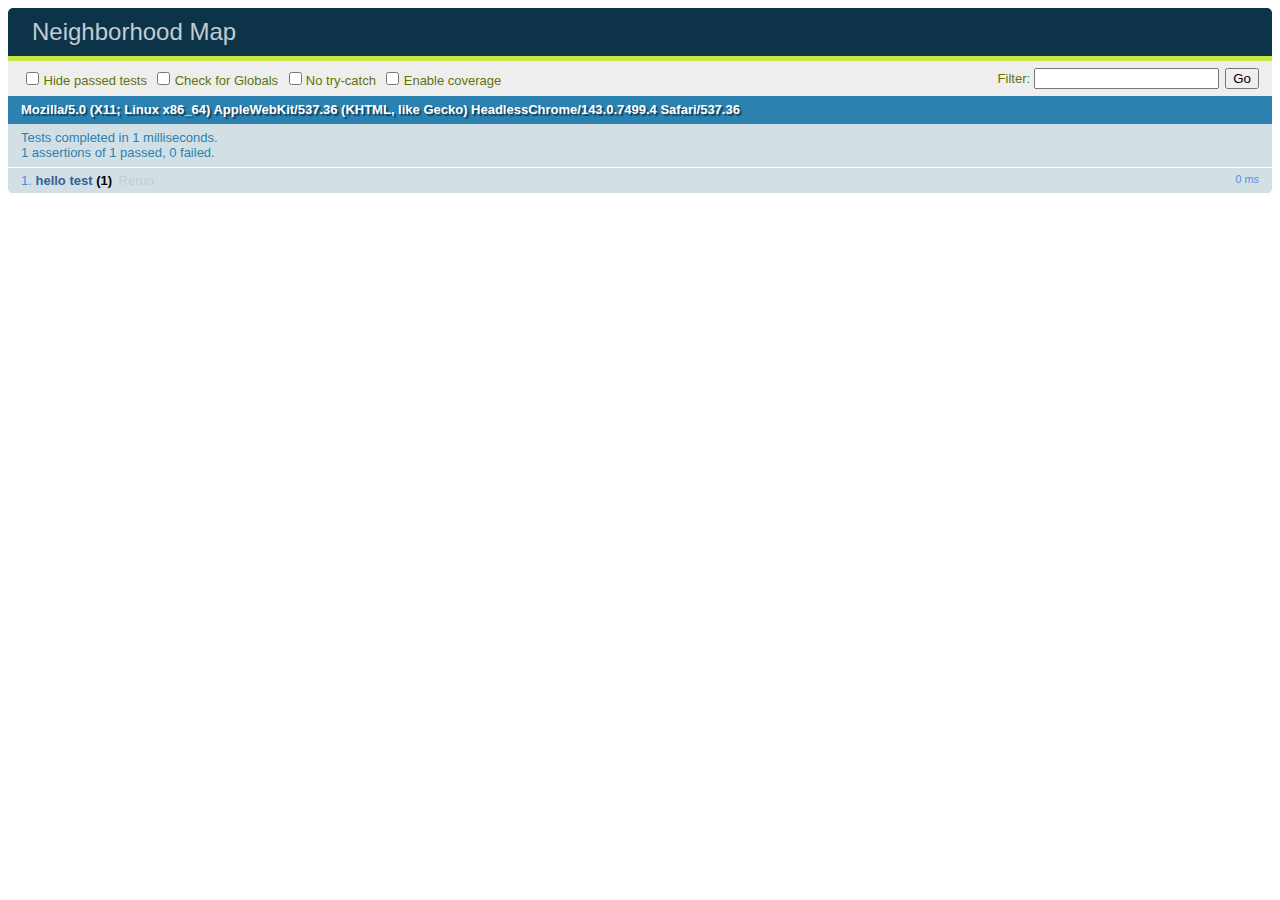
==== test/index.html @ 1832f55f "added qunit infrastructure" ====
<!DOCTYPE html>
<html lang="en">

<head>
    <meta charset="UTF-8">
    <title>Neighborhood Map</title>
    <link rel="stylesheet" href="css/qunit-1.17.1.css">
</head>

<body>
    <div id="qunit"></div>
    <div id="qunit-fixture"></div>
    <!--
    <script src="https://maps.googleapis.com/maps/api/js?key=AIzaSyBQ7Uhj2LmBn2yDp488Zh1YZCXB0ObiLM0" type="text/javascript"></script>
    <script src="https://maps.googleapis.com/maps/api/js?libraries=places" type="text/javascript"></script>
-->
    <script type="text/javascript">
        var CODE_IS_UNDER_TEST = true;
    </script>
    <script src="../js/jquery-2.1.3.min.js" type="text/javascript"></script>
    <script src="../js/knockout-3.0.0.js" type="text/javascript"></script>
    <script src="../js/script.js" type="text/javascript"></script>
    <script src="js/qunit-1.17.1.js" type="text/javascript"></script>
    <script src="js/blanket.1.1.5.min.js" type="text/javascript"></script>
    <script src="js/test-script.js" type="text/javascript" data-cover></script>
</body>

</html>
---- test/css/qunit-1.17.1.css ----
/*!
 * QUnit 1.17.1
 * http://qunitjs.com/
 *
 * Copyright jQuery Foundation and other contributors
 * Released under the MIT license
 * http://jquery.org/license
 *
 * Date: 2015-01-20T19:39Z
 */

/** Font Family and Sizes */

#qunit-tests, #qunit-header, #qunit-banner, #qunit-testrunner-toolbar, #qunit-userAgent, #qunit-testresult {
	font-family: "Helvetica Neue Light", "HelveticaNeue-Light", "Helvetica Neue", Calibri, Helvetica, Arial, sans-serif;
}

#qunit-testrunner-toolbar, #qunit-userAgent, #qunit-testresult, #qunit-tests li { font-size: small; }
#qunit-tests { font-size: smaller; }


/** Resets */

#qunit-tests, #qunit-header, #qunit-banner, #qunit-userAgent, #qunit-testresult, #qunit-modulefilter {
	margin: 0;
	padding: 0;
}


/** Header */

#qunit-header {
	padding: 0.5em 0 0.5em 1em;

	color: #8699A4;
	background-color: #0D3349;

	font-size: 1.5em;
	line-height: 1em;
	font-weight: 400;

	border-radius: 5px 5px 0 0;
}

#qunit-header a {
	text-decoration: none;
	color: #C2CCD1;
}

#qunit-header a:hover,
#qunit-header a:focus {
	color: #FFF;
}

#qunit-testrunner-toolbar label {
	display: inline-block;
	padding: 0 0.5em 0 0.1em;
}

#qunit-banner {
	height: 5px;
}

#qunit-testrunner-toolbar {
	padding: 0.5em 1em 0.5em 1em;
	color: #5E740B;
	background-color: #EEE;
	overflow: hidden;
}

#qunit-userAgent {
	padding: 0.5em 1em 0.5em 1em;
	background-color: #2B81AF;
	color: #FFF;
	text-shadow: rgba(0, 0, 0, 0.5) 2px 2px 1px;
}

#qunit-modulefilter-container {
	float: right;
	padding: 0.2em;
}

.qunit-url-config {
	display: inline-block;
	padding: 0.1em;
}

.qunit-filter {
	display: block;
	float: right;
	margin-left: 1em;
}

/** Tests: Pass/Fail */

#qunit-tests {
	list-style-position: inside;
}

#qunit-tests li {
	padding: 0.4em 1em 0.4em 1em;
	border-bottom: 1px solid #FFF;
	list-style-position: inside;
}

#qunit-tests > li {
	display: none;
}

#qunit-tests li.running,
#qunit-tests li.pass,
#qunit-tests li.fail,
#qunit-tests li.skipped {
	display: list-item;
}

#qunit-tests.hidepass li.running,
#qunit-tests.hidepass li.pass {
	display: none;
}

#qunit-tests li strong {
	cursor: pointer;
}

#qunit-tests li.skipped strong {
	cursor: default;
}

#qunit-tests li a {
	padding: 0.5em;
	color: #C2CCD1;
	text-decoration: none;
}
#qunit-tests li a:hover,
#qunit-tests li a:focus {
	color: #000;
}

#qunit-tests li .runtime {
	float: right;
	font-size: smaller;
}

.qunit-assert-list {
	margin-top: 0.5em;
	padding: 0.5em;

	background-color: #FFF;

	border-radius: 5px;
}

.qunit-collapsed {
	display: none;
}

#qunit-tests table {
	border-collapse: collapse;
	margin-top: 0.2em;
}

#qunit-tests th {
	text-align: right;
	vertical-align: top;
	padding: 0 0.5em 0 0;
}

#qunit-tests td {
	vertical-align: top;
}

#qunit-tests pre {
	margin: 0;
	white-space: pre-wrap;
	word-wrap: break-word;
}

#qunit-tests del {
	background-color: #E0F2BE;
	color: #374E0C;
	text-decoration: none;
}

#qunit-tests ins {
	background-color: #FFCACA;
	color: #500;
	text-decoration: none;
}

/*** Test Counts */

#qunit-tests b.counts                       { color: #000; }
#qunit-tests b.passed                       { color: #5E740B; }
#qunit-tests b.failed                       { color: #710909; }

#qunit-tests li li {
	padding: 5px;
	background-color: #FFF;
	border-bottom: none;
	list-style-position: inside;
}

/*** Passing Styles */

#qunit-tests li li.pass {
	color: #3C510C;
	background-color: #FFF;
	border-left: 10px solid #C6E746;
}

#qunit-tests .pass                          { color: #528CE0; background-color: #D2E0E6; }
#qunit-tests .pass .test-name               { color: #366097; }

#qunit-tests .pass .test-actual,
#qunit-tests .pass .test-expected           { color: #999; }

#qunit-banner.qunit-pass                    { background-color: #C6E746; }

/*** Failing Styles */

#qunit-tests li li.fail {
	color: #710909;
	background-color: #FFF;
	border-left: 10px solid #EE5757;
	white-space: pre;
}

#qunit-tests > li:last-child {
	border-radius: 0 0 5px 5px;
}

#qunit-tests .fail                          { color: #000; background-color: #EE5757; }
#qunit-tests .fail .test-name,
#qunit-tests .fail .module-name             { color: #000; }

#qunit-tests .fail .test-actual             { color: #EE5757; }
#qunit-tests .fail .test-expected           { color: #008000; }

#qunit-banner.qunit-fail                    { background-color: #EE5757; }

/*** Skipped tests */

#qunit-tests .skipped {
	background-color: #EBECE9;
}

#qunit-tests .qunit-skipped-label {
	background-color: #F4FF77;
	display: inline-block;
	font-style: normal;
	color: #366097;
	line-height: 1.8em;
	padding: 0 0.5em;
	margin: -0.4em 0.4em -0.4em 0;
}

/** Result */

#qunit-testresult {
	padding: 0.5em 1em 0.5em 1em;

	color: #2B81AF;
	background-color: #D2E0E6;

	border-bottom: 1px solid #FFF;
}
#qunit-testresult .module-name {
	font-weight: 700;
}

/** Fixture */

#qunit-fixture {
	position: absolute;
	top: -10000px;
	left: -10000px;
	width: 1000px;
	height: 1000px;
}
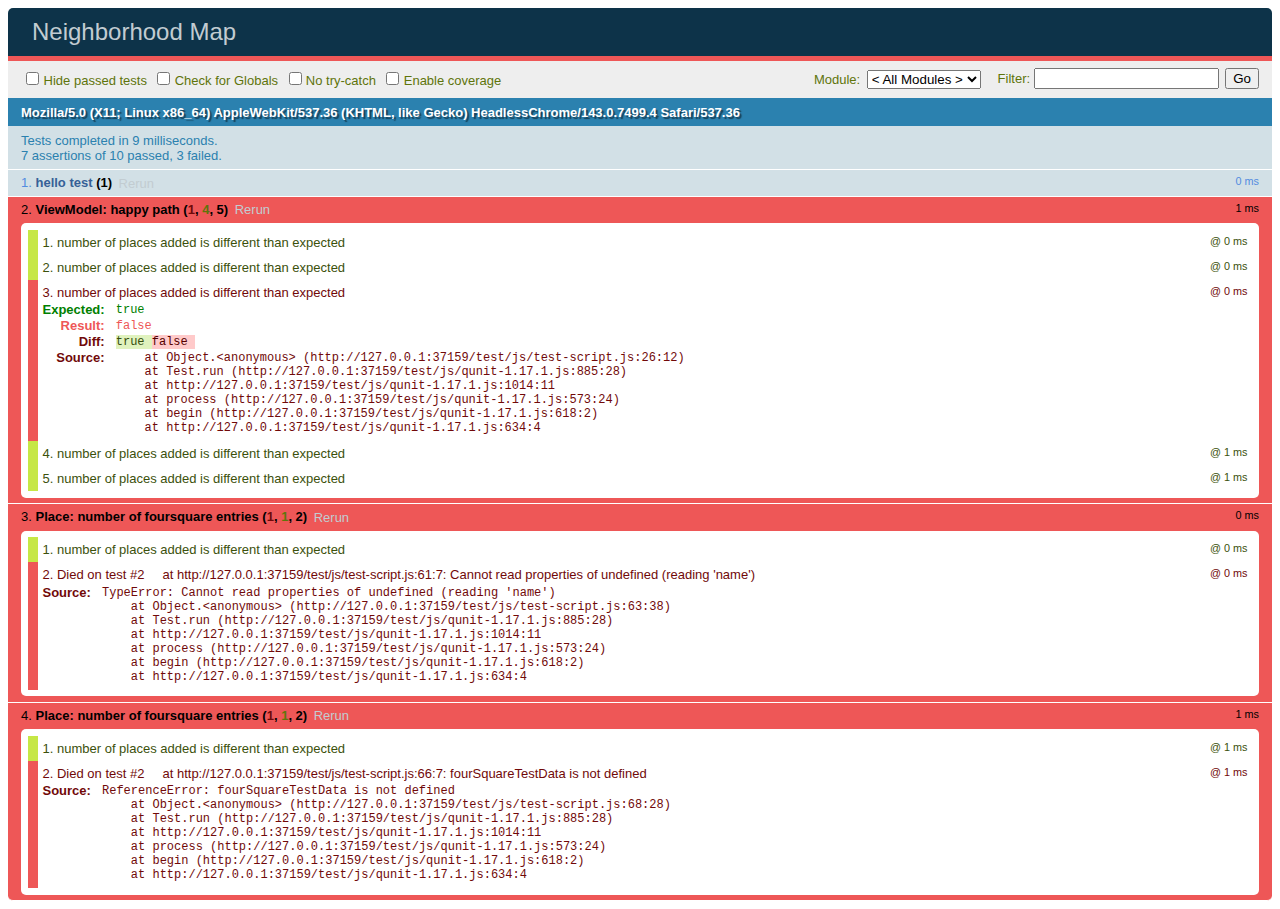
==== commit b7e6d8f4: "added some tests" ====
--- a/test/index.html
+++ b/test/index.html
@@ -19,10 +19,14 @@
     </script>
     <script src="../js/jquery-2.1.3.min.js" type="text/javascript"></script>
     <script src="../js/knockout-3.0.0.js" type="text/javascript"></script>
-    <script src="../js/script.js" type="text/javascript"></script>
+    
+    <script src="js/foursquare.js" type="text/javascript"></script>
+    
+    <script src="../js/script.js" type="text/javascript" data-cover></script>
     <script src="js/qunit-1.17.1.js" type="text/javascript"></script>
+    
     <script src="js/blanket.1.1.5.min.js" type="text/javascript"></script>
-    <script src="js/test-script.js" type="text/javascript" data-cover></script>
+    <script src="js/test-script.js" type="text/javascript"></script>
 </body>
 
 </html>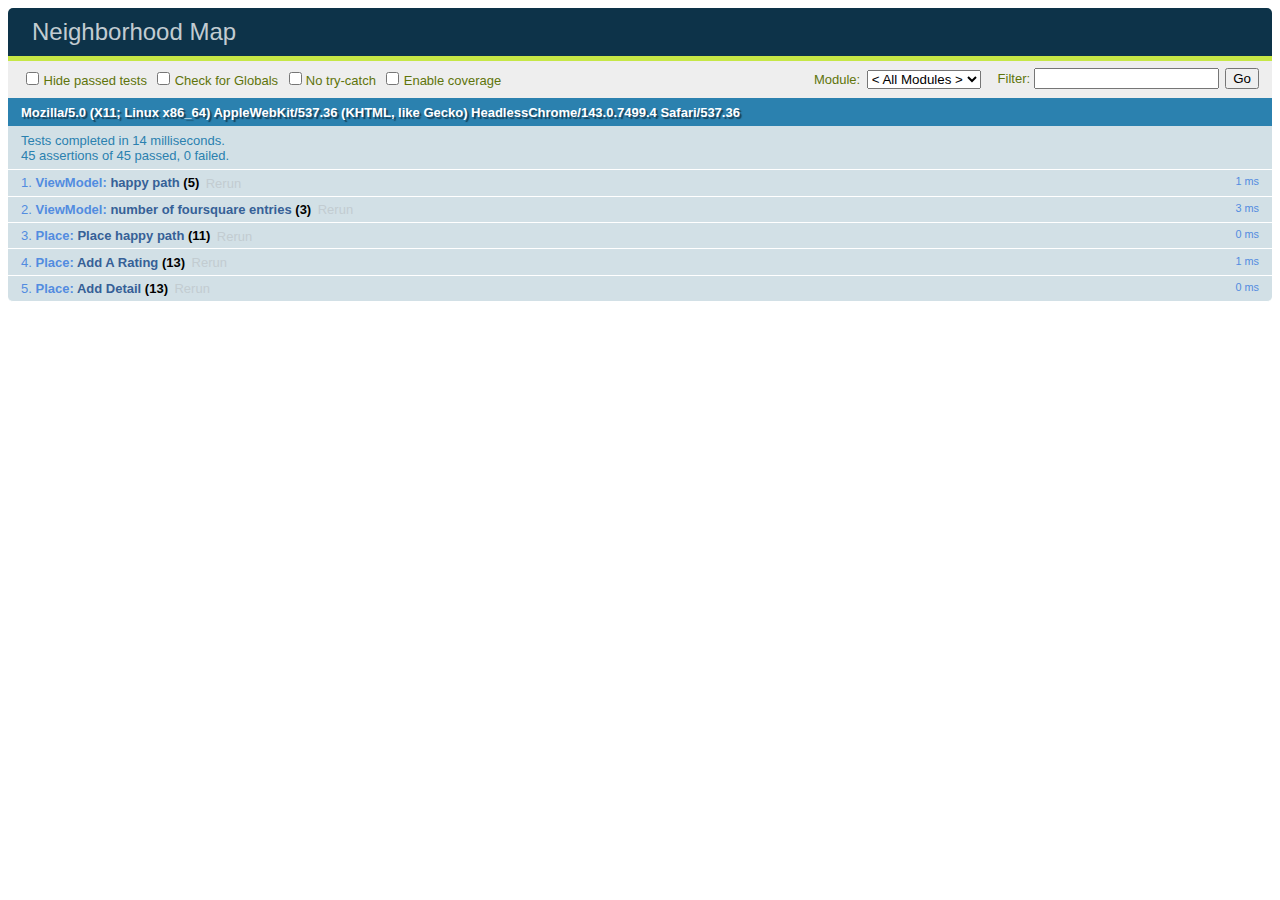
==== commit fdef1420: "updated kockoutjs library" ====
--- a/test/index.html
+++ b/test/index.html
@@ -18,7 +18,7 @@
         var CODE_IS_UNDER_TEST = true;
     </script>
     <script src="../js/jquery-2.1.3.min.js" type="text/javascript"></script>
-    <script src="../js/knockout-3.0.0.js" type="text/javascript"></script>
+    <script src="../js/knockout-3.3.0.js" type="text/javascript"></script>
     
     <script src="js/foursquare.js" type="text/javascript"></script>
     
